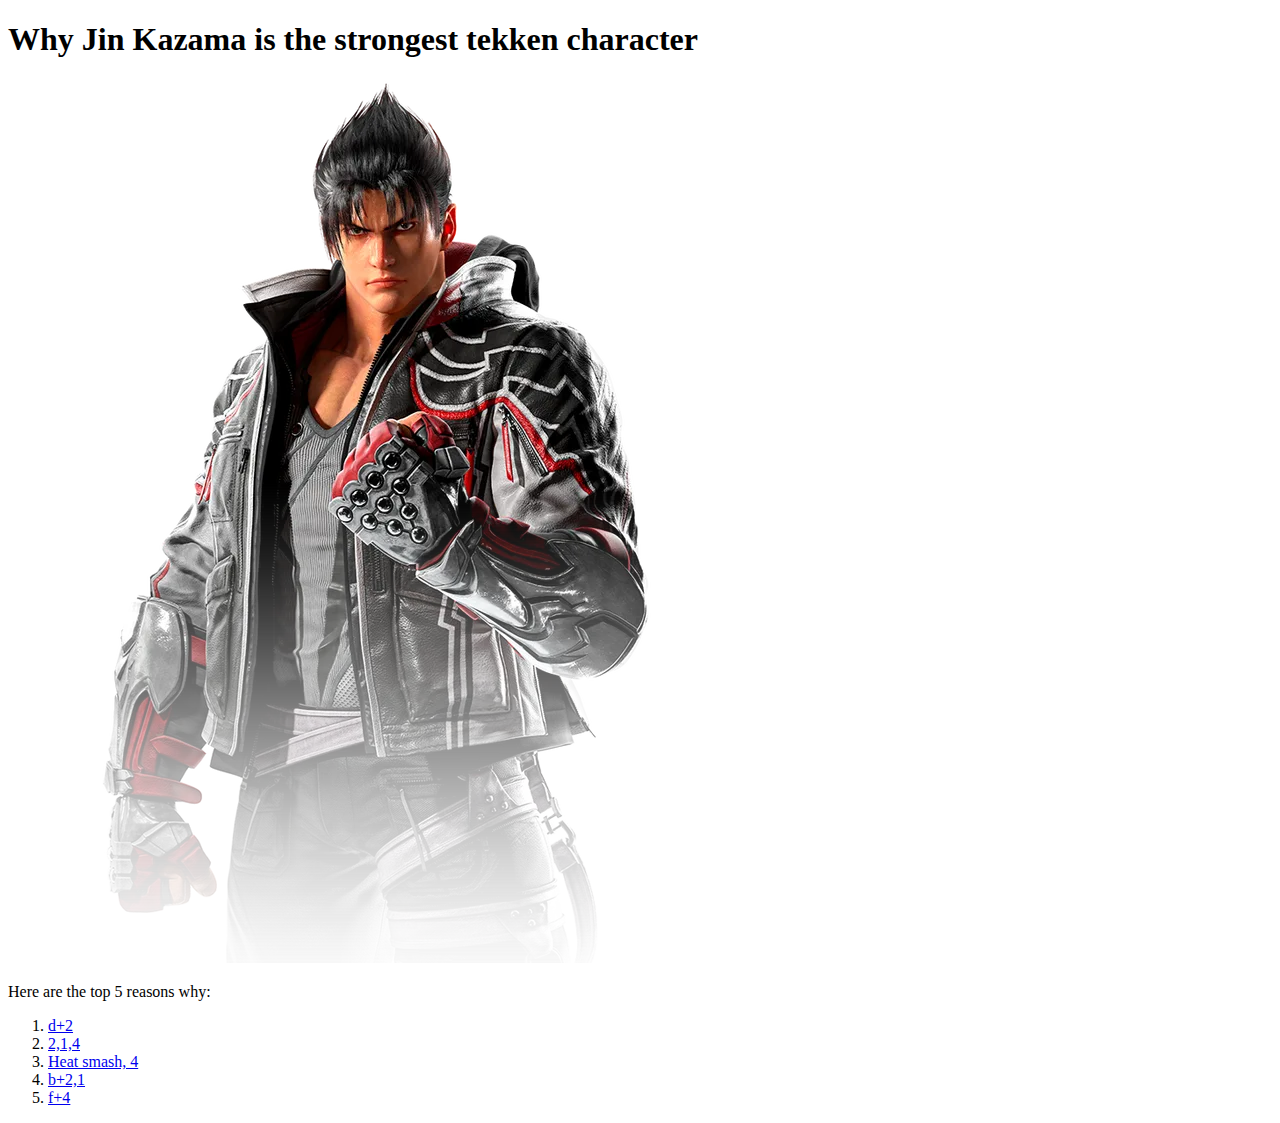
==== tiers/jin.html @ 4a866615 "create main page and tiers,  dragunov to be updated soon maybe never" ====
<!DOCTYPE html>
<html lang="en">
<head>
    <meta charset="UTF-8">
    <meta name="viewport" content="width=device-width, initial-scale=1.0">
    <title>S+ tier Jin Kazama</title>
</head>

<body>
    <h1>Why Jin Kazama is the strongest tekken character</h1>

    <img src="./JIN-KAZAMA.webp">

    <p>
        Here are the top 5 reasons why:
        <ol>
            <li><a href="https://tekkendocs.com/t8/jin/d2" target="_blank" rel="norefferer noopener">d+2</a></li>
            <li><a href="https://tekkendocs.com/jin/2,1,4" target="_blank" rel="norefferer noopener">2,1,4</a></li>
            <li><a href="https://tekkendocs.com/jin/H.23,4" target="_blank" rel="norefferer noopener">Heat smash, 4</a></li>
            <li><a href="https://tekkendocs.com/jin/b2,1" target="_blank" rel="norefferer noopener">b+2,1</a></li>
            <li><a href="https://tekkendocs.com/jin/f4" target="_blank" rel="norefferer noopener">f+4</a></li>
        </ol>
    </p>
</body>
</html>
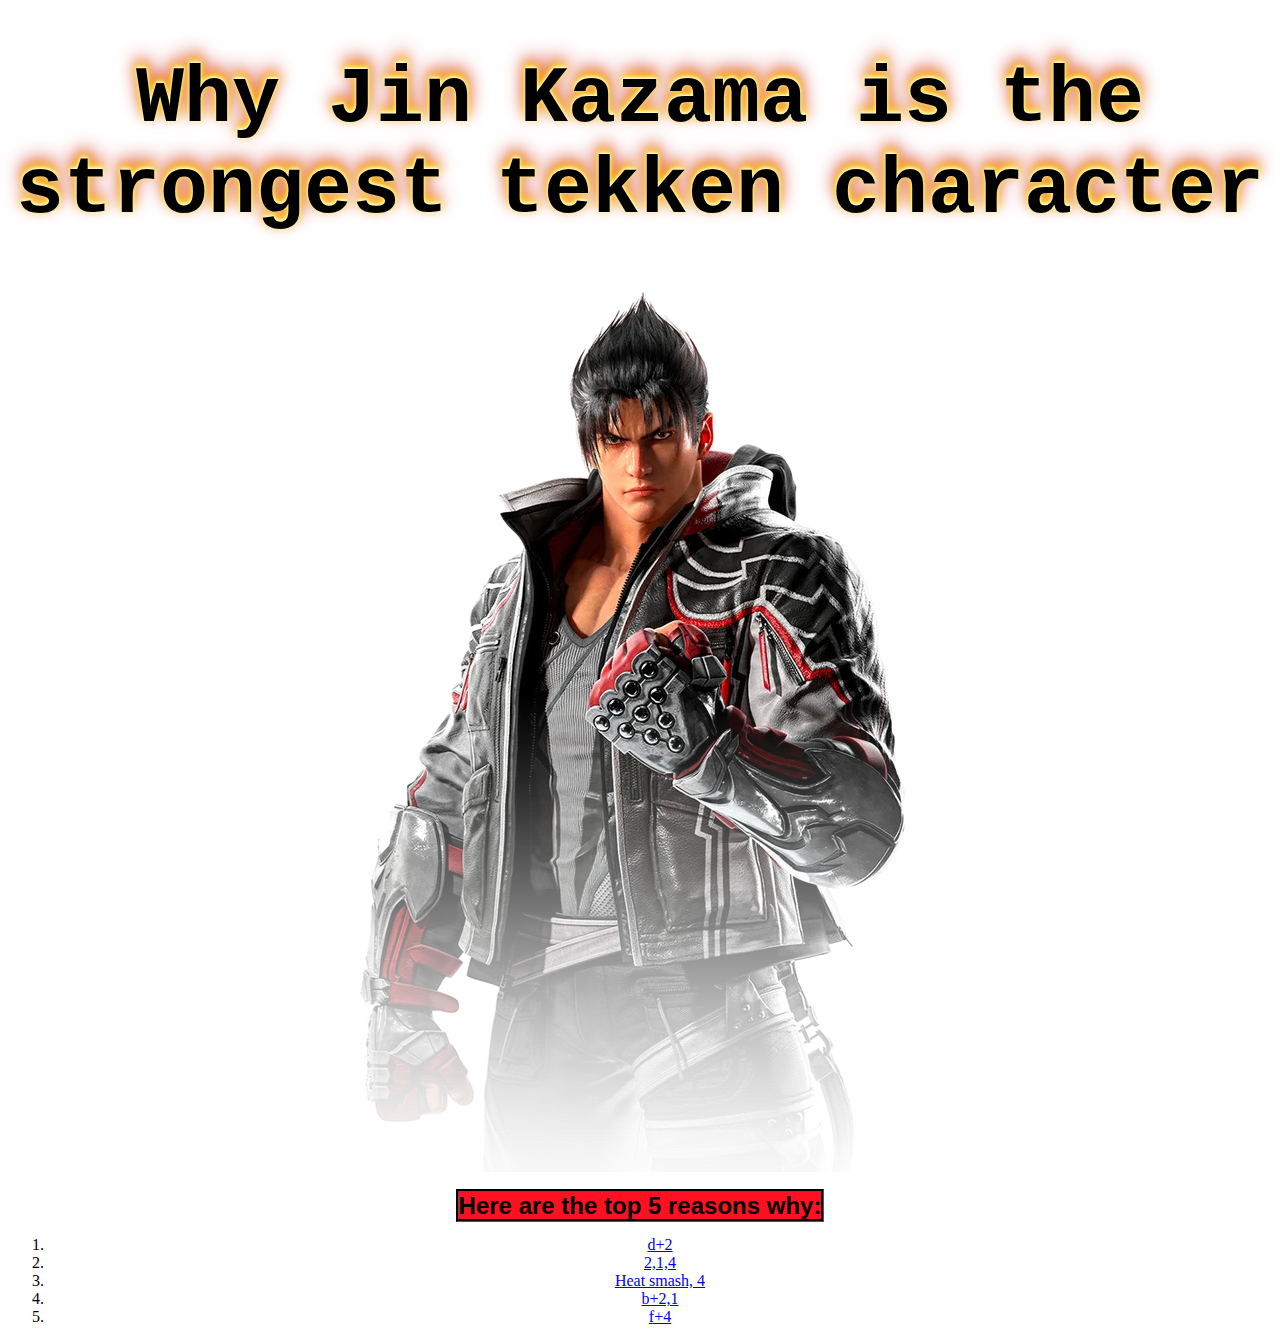
==== commit 5f41e085: "give jin css styles" ====
--- a/tiers/jin.html
+++ b/tiers/jin.html
@@ -3,16 +3,17 @@
 <head>
     <meta charset="UTF-8">
     <meta name="viewport" content="width=device-width, initial-scale=1.0">
+    <link rel="stylesheet" href="jin.css">
     <title>S+ tier Jin Kazama</title>
 </head>
 
 <body>
-    <h1>Why Jin Kazama is the strongest tekken character</h1>
+    <h1 class="header">Why Jin Kazama is the strongest tekken character</h1>
 
     <img src="./JIN-KAZAMA.webp">
-
+    
     <p>
-        Here are the top 5 reasons why:
+        <div id="thunder">Here are the top 5 reasons why:</div>
         <ol>
             <li><a href="https://tekkendocs.com/t8/jin/d2" target="_blank" rel="norefferer noopener">d+2</a></li>
             <li><a href="https://tekkendocs.com/jin/2,1,4" target="_blank" rel="norefferer noopener">2,1,4</a></li>
--- a/tiers/jin.css
+++ b/tiers/jin.css
@@ -0,0 +1,53 @@
+/* styles for jin page */
+
+* {
+    text-align: center;
+}
+
+/* Define the animation named "flicker" */
+@keyframes flicker {
+    /* Initial state of animation */
+    0%, 
+    /* Final state of animation */
+    100% { 
+        text-shadow: 
+            0 -1px 3px #fff, /* Innermost layer - intense heat (white) */
+            0 -2px 6px #FF3, /* Second layer - core of flame (yellow) */
+            0 -6px 12px #F90, /* Middle layer - body of flame (orange) */
+            0 -10px 20px #C33; /* Outermost layer - edges of flame (red) */
+    }
+    /* Middle state of animation */
+    50% { 
+        text-shadow: 
+            0 -2px 6px #fff, /* Innermost layer - intense heat (white) */
+            0 -4px 12px #FF3, /* Second layer - core of flame (yellow) */
+            0 -8px 16px #F90, /* Middle layer - body of flame (orange) */
+            0 -12px 24px #C33; /* Outermost layer - edges of flame (red) */
+    }
+}
+
+.header {
+    color: #000000; /* Light text color */
+    text-align:center; /* Center alignment of text */
+    font-family: 'Courier New', Courier, monospace; /* Monospace font */
+    font-size: 80px; /* Text size */
+    /* Multi-layered text-shadow for fire effect */
+    text-shadow:
+    0px -1px 3px #fff, /* Innermost layer - intense heat (white) */
+    0px -2px 6px #FF3, /* Second layer - core of flame (yellow) */
+    0px -6px 12px #F90, /* Middle layer - body of flame (orange) */
+    0px -10px 20px #C33; /* Outermost layer - edges of flame (red) */
+
+    /* Apply the "flicker" animation to the .fire class */
+    animation: flicker 2s infinite;
+}
+
+#thunder {
+    font-size: 24px;
+    font-weight: bolder;
+    font-family: 'Lucida Sans', 'Lucida Sans Regular', 'Lucida Grande', 'Lucida Sans Unicode', Geneva, Verdana, sans-serif;
+    border: #000000;
+    border-style:groove;
+    display: inline;
+    background-color: #FF1122;
+}